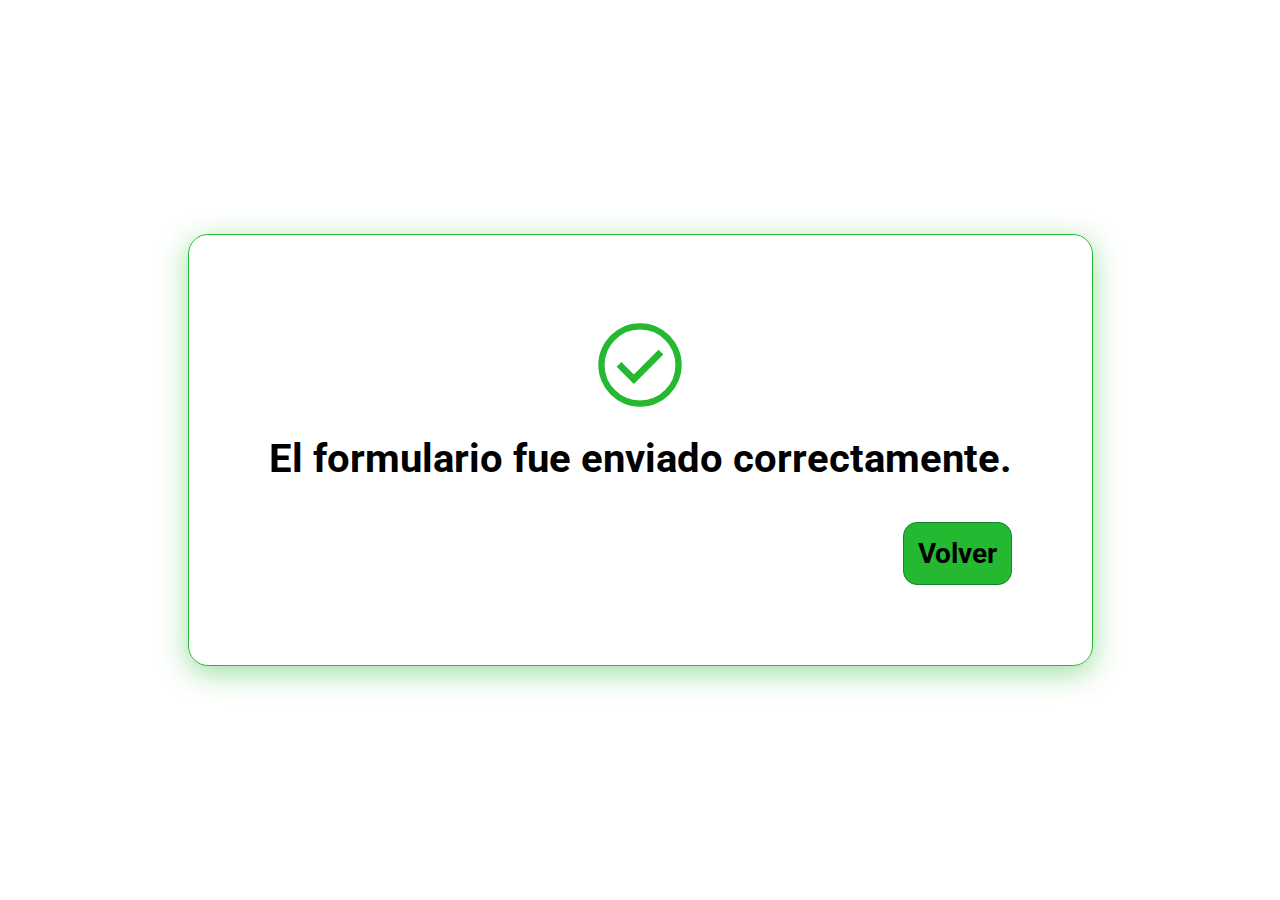
==== form_enviado/form_enviado.html @ d44179fc "Front terminado" ====
<!DOCTYPE html>
<html lang="en">

<head>
    <meta charset="UTF-8">
    <meta name="viewport" content="width=device-width, initial-scale=1.0">
    <link id="estilos" rel="stylesheet" href="styles.css">
    <link rel="preconnect" href="https://fonts.googleapis.com">
    <link rel="preconnect" href="https://fonts.gstatic.com" crossorigin>
    <link href="https://fonts.googleapis.com/css2?family=Roboto&display=swap" rel="stylesheet">
    <link rel="stylesheet"
        href="https://fonts.googleapis.com/css2?family=Material+Symbols+Outlined:opsz,wght,FILL,GRAD@20..48,100..700,0..1,-50..200" />

    <title>Clase 1 - Formulario</title>
</head>

<body>
    <div class="container">
        <div class="alert">
            <span class="material-symbols-outlined" id="icon"> check_circle </span>
            <p class="paragraph">El formulario fue enviado correctamente.</p>
            <button id="button">Volver</button>
        </div>
    </div>

    <script src="form_enviado.js"></script>
</body>

</html>
---- form_enviado/styles.css ----
body {
    margin: 0;
    padding: 0;
    font-family: "Roboto", sans-serif;
}

.container {
    display: flex;
    flex-direction: column;
    width: 100%;
    height: 100vh;
    align-items: center;
    justify-content: center;
    font-size: 2.5em;
    font-weight: bold;
}

.alert {
    display: grid;
    border: 1px solid rgb(36, 185, 49);
    border-radius: 0.5em;
    padding: 2em;
    box-shadow: rgba(36, 185, 48, 0.459) 0px 7px 29px 0px;
}

.paragraph {
    margin: 0.5em 0 1em 0;
}

#icon {
    display: flex;
    justify-content: center;
    align-items: center;
    font-size: 2.5em;
    color: rgb(36, 185, 49);
}

#button {
    padding: 0.5em;
    background-color: rgb(36, 185, 49);
    border: 1px solid rgb(21, 131, 44);
    border-radius: 0.5em;
    font-family: "Roboto", sans-serif;
    font-weight: bold;
    font-size: 0.7em;
    cursor: pointer;
    margin-left: auto;
}
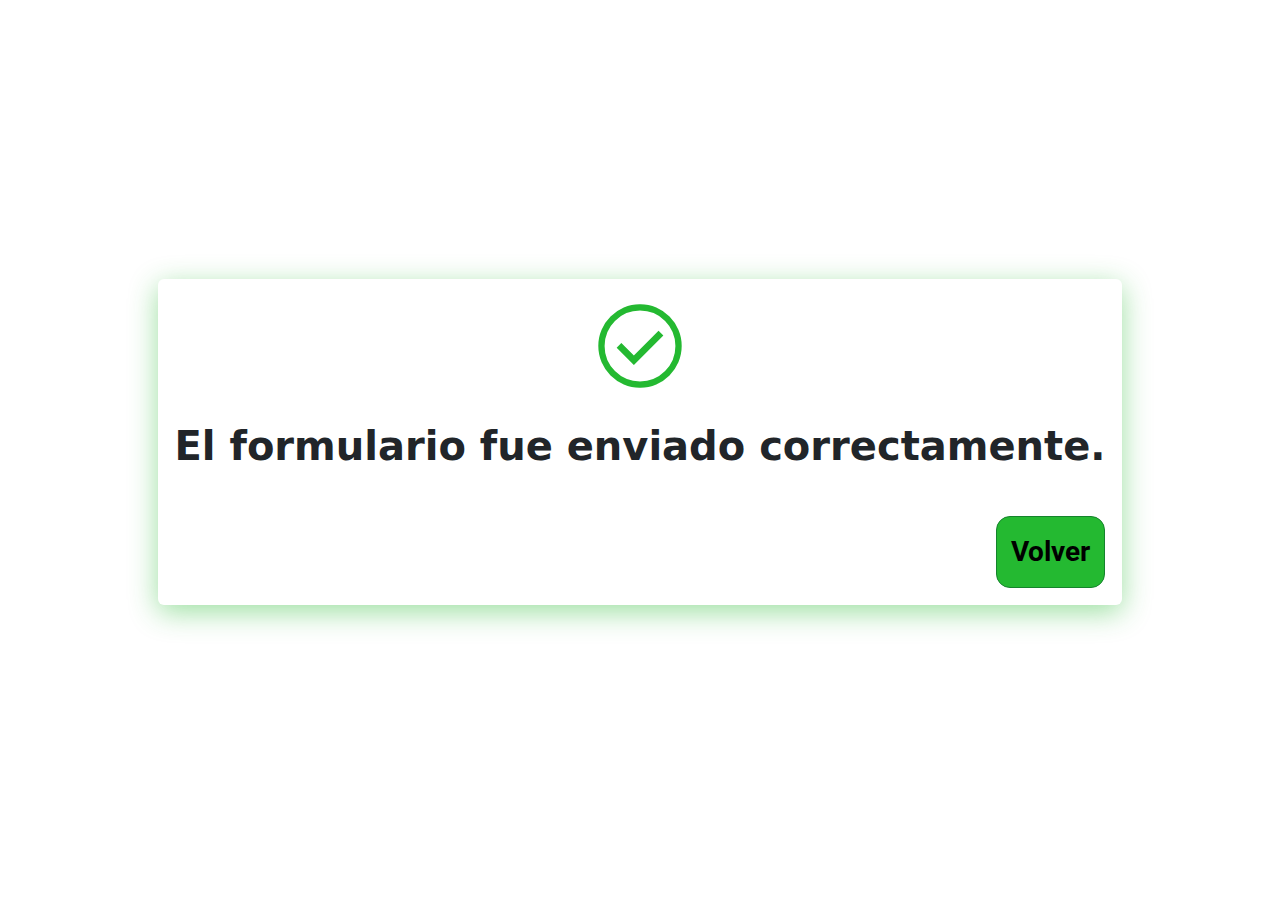
==== commit 97b10afb: "agregado de responsive" ====
--- a/form_enviado/form_enviado.html
+++ b/form_enviado/form_enviado.html
@@ -5,6 +5,8 @@
     <meta charset="UTF-8">
     <meta name="viewport" content="width=device-width, initial-scale=1.0">
     <link id="estilos" rel="stylesheet" href="styles.css">
+    <link href="https://cdn.jsdelivr.net/npm/bootstrap@5.3.3/dist/css/bootstrap.min.css" rel="stylesheet"
+        integrity="sha384-QWTKZyjpPEjISv5WaRU9OFeRpok6YctnYmDr5pNlyT2bRjXh0JMhjY6hW+ALEwIH" crossorigin="anonymous">
     <link rel="preconnect" href="https://fonts.googleapis.com">
     <link rel="preconnect" href="https://fonts.gstatic.com" crossorigin>
     <link href="https://fonts.googleapis.com/css2?family=Roboto&display=swap" rel="stylesheet">
